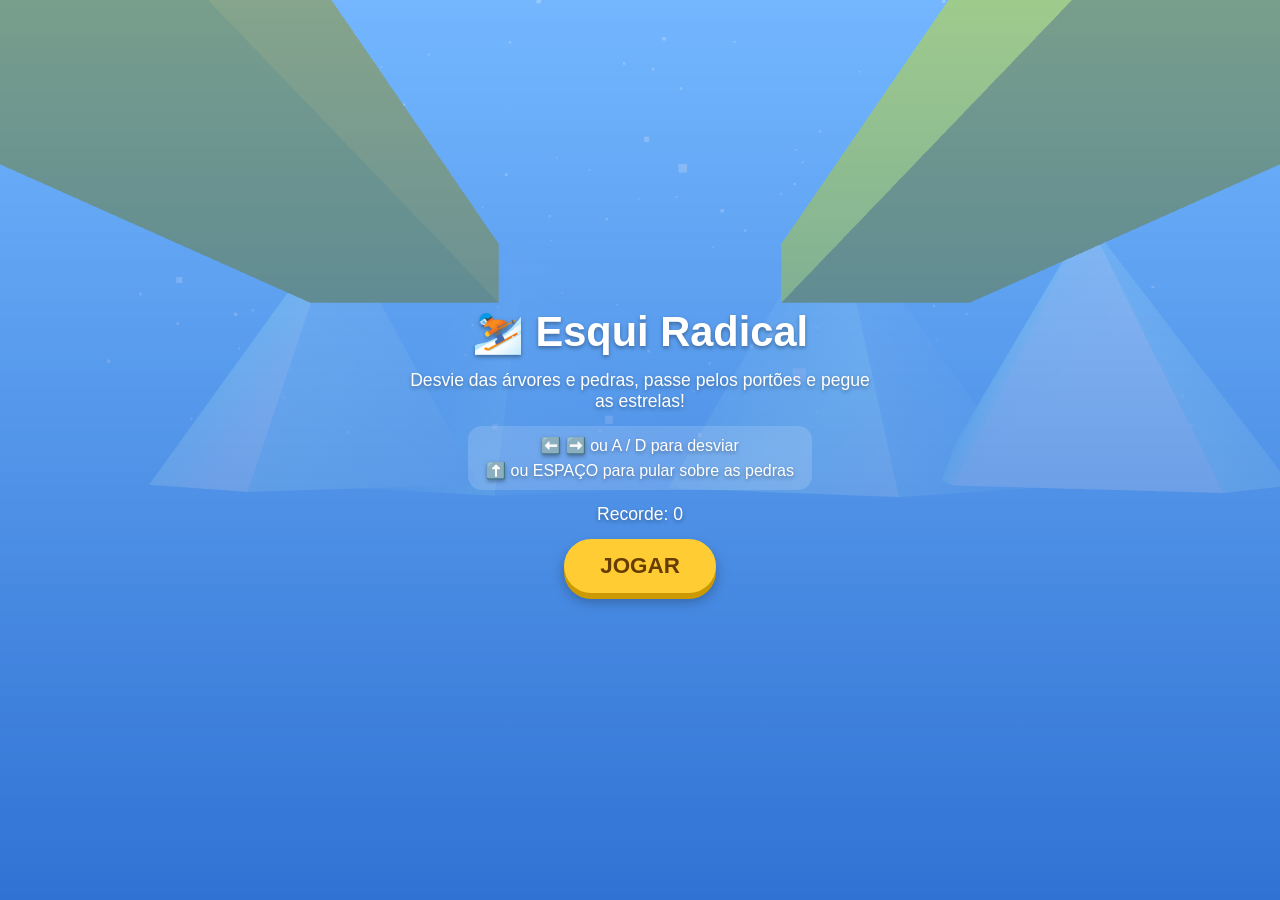
==== index.html @ 3880f5c9 "Add 3D skiing browser game Endless downhill skier built with Three.js: steer with arrow keys/A-D or " ====
<!DOCTYPE html>
<html lang="pt-BR">
<head>
<meta charset="UTF-8">
<meta name="viewport" content="width=device-width, initial-scale=1.0, maximum-scale=1.0, user-scalable=no">
<title>Esqui Radical</title>
<link rel="stylesheet" href="style.css">
</head>
<body>
<canvas id="game-canvas"></canvas>

<div id="hud" class="hidden">
  <div id="score-box">
    <div class="label">PONTOS</div>
    <div id="score">0</div>
  </div>
  <div id="lives-box"></div>
</div>

<div id="start-screen" class="overlay">
  <h1>⛷️ Esqui Radical</h1>
  <p>Desvie das árvores e pedras, passe pelos portões e pegue as estrelas!</p>
  <div class="controls-hint">
    <span>⬅️ ➡️ ou A / D para desviar</span>
    <span>⬆️ ou ESPAÇO para pular sobre as pedras</span>
  </div>
  <p>Recorde: <span id="start-best-score">0</span></p>
  <button id="start-btn">JOGAR</button>
</div>

<div id="gameover-screen" class="overlay hidden">
  <h1>💥 Fim de Jogo!</h1>
  <p>Sua pontuação: <span id="final-score">0</span></p>
  <p>Recorde: <span id="best-score">0</span></p>
  <button id="restart-btn">JOGAR DE NOVO</button>
</div>

<div id="touch-controls" class="hidden">
  <button id="btn-left" class="touch-btn">⬅️</button>
  <button id="btn-jump" class="touch-btn">⬆️</button>
  <button id="btn-right" class="touch-btn">➡️</button>
</div>

<script src="vendor/three.min.js"></script>
<script src="game.js"></script>
</body>
</html>
---- style.css ----
* { margin: 0; padding: 0; box-sizing: border-box; }

html, body {
  width: 100%;
  height: 100%;
  overflow: hidden;
  font-family: 'Comic Sans MS', 'Trebuchet MS', sans-serif;
  background: #8ec9ff;
}

#game-canvas {
  position: fixed;
  inset: 0;
  display: block;
}

.overlay {
  position: fixed;
  inset: 0;
  display: flex;
  flex-direction: column;
  align-items: center;
  justify-content: center;
  gap: 14px;
  background: linear-gradient(180deg, rgba(80, 160, 255, 0.55), rgba(20, 90, 200, 0.8));
  color: #fff;
  text-align: center;
  padding: 20px;
  text-shadow: 0 2px 4px rgba(0, 0, 0, 0.35);
  z-index: 10;
}

.overlay.hidden { display: none; }

.overlay h1 { font-size: 2.6rem; }
.overlay p { font-size: 1.1rem; max-width: 480px; }

.controls-hint {
  display: flex;
  flex-direction: column;
  gap: 6px;
  font-size: 1rem;
  background: rgba(255, 255, 255, 0.15);
  padding: 10px 18px;
  border-radius: 14px;
}

button {
  font-family: inherit;
  font-size: 1.4rem;
  font-weight: bold;
  padding: 14px 36px;
  border-radius: 50px;
  border: none;
  background: #ffcc33;
  color: #663d00;
  cursor: pointer;
  box-shadow: 0 6px 0 #cc9900, 0 8px 14px rgba(0, 0, 0, 0.3);
  transition: transform 0.08s;
}

button:active { transform: translateY(4px); box-shadow: 0 2px 0 #cc9900; }

#hud {
  position: fixed;
  top: 0;
  left: 0;
  right: 0;
  display: flex;
  justify-content: space-between;
  padding: 16px 20px;
  pointer-events: none;
  color: #fff;
  text-shadow: 0 2px 4px rgba(0, 0, 0, 0.4);
  z-index: 5;
}

#hud.hidden { display: none; }

#score-box { background: rgba(0, 40, 90, 0.35); padding: 8px 18px; border-radius: 14px; }
#score-box .label { font-size: 0.7rem; letter-spacing: 2px; opacity: 0.85; }
#score-box #score { font-size: 1.8rem; font-weight: bold; }

#lives-box {
  display: flex;
  gap: 6px;
  font-size: 1.6rem;
  background: rgba(0, 40, 90, 0.35);
  padding: 8px 14px;
  border-radius: 14px;
  height: fit-content;
}

#touch-controls {
  position: fixed;
  bottom: 22px;
  left: 0;
  right: 0;
  display: flex;
  justify-content: space-between;
  align-items: flex-end;
  padding: 0 24px;
  pointer-events: none;
  z-index: 5;
}

#touch-controls.hidden { display: none; }

.touch-btn {
  pointer-events: auto;
  width: 76px;
  height: 76px;
  border-radius: 50%;
  font-size: 1.8rem;
  background: rgba(255, 255, 255, 0.85);
  color: #134b8c;
  border: 3px solid rgba(19, 75, 140, 0.5);
  box-shadow: 0 4px 10px rgba(0, 0, 0, 0.3);
  user-select: none;
  -webkit-user-select: none;
  touch-action: none;
}

#btn-jump { background: #ffcc33; margin-bottom: 8px; }
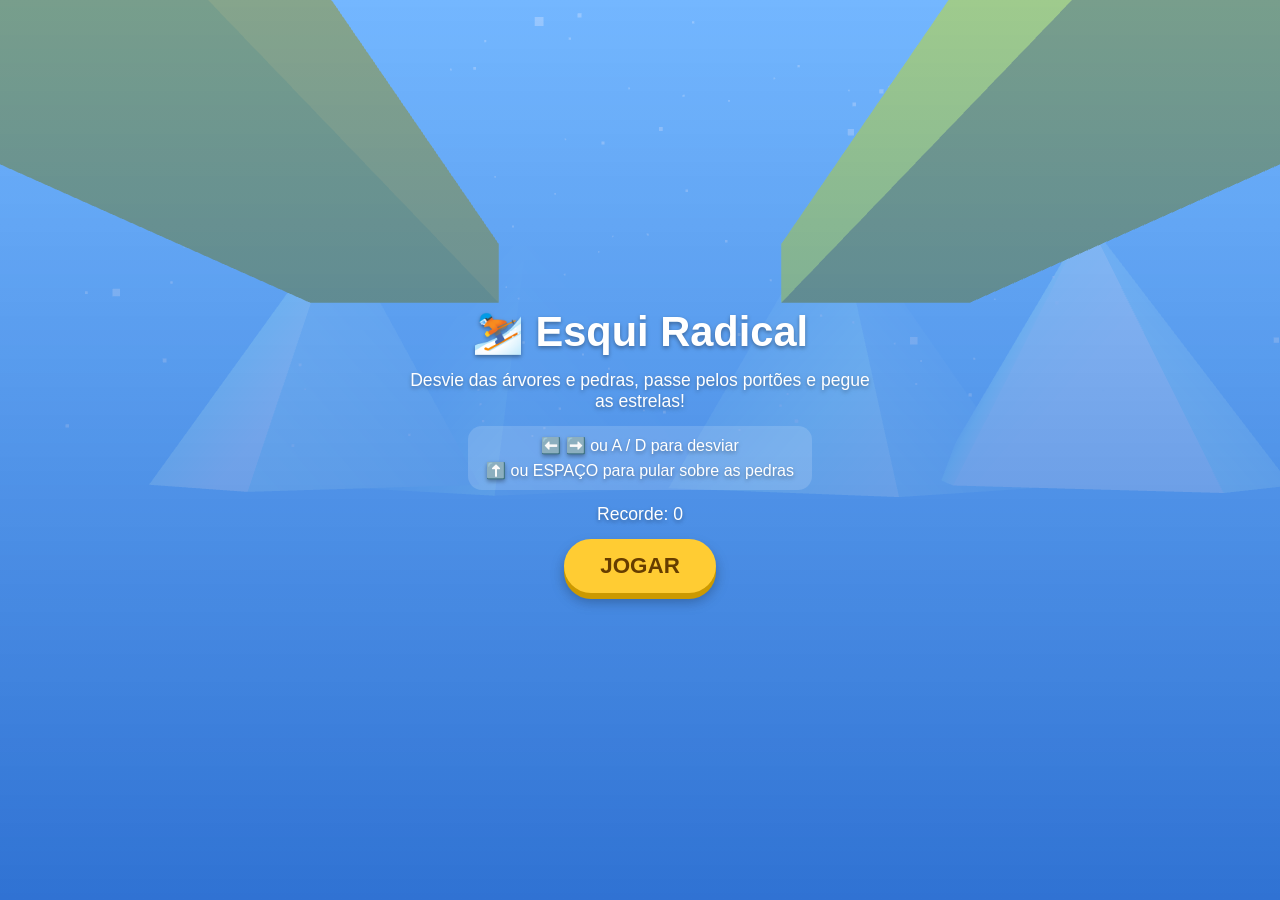
==== commit 7a6e4df2: "Show mascot image on game-over screen Adds the red panda scientist artwork to the end-of-run screen " ====
--- a/index.html
+++ b/index.html
@@ -30,6 +30,7 @@
 
 <div id="gameover-screen" class="overlay hidden">
   <h1>💥 Fim de Jogo!</h1>
+  <img id="mascot-img" src="assets/cientista.jpg" alt="Cientista pandinha-vermelho">
   <p>Sua pontuação: <span id="final-score">0</span></p>
   <p>Recorde: <span id="best-score">0</span></p>
   <button id="restart-btn">JOGAR DE NOVO</button>
--- a/style.css
+++ b/style.css
@@ -34,6 +34,17 @@
 
 .overlay h1 { font-size: 2.6rem; }
 .overlay p { font-size: 1.1rem; max-width: 480px; }
+
+#mascot-img {
+  width: 150px;
+  height: 150px;
+  object-fit: cover;
+  object-position: top center;
+  border-radius: 50%;
+  border: 4px solid #ffcc33;
+  box-shadow: 0 6px 16px rgba(0, 0, 0, 0.35);
+  background: #fff;
+}
 
 .controls-hint {
   display: flex;
